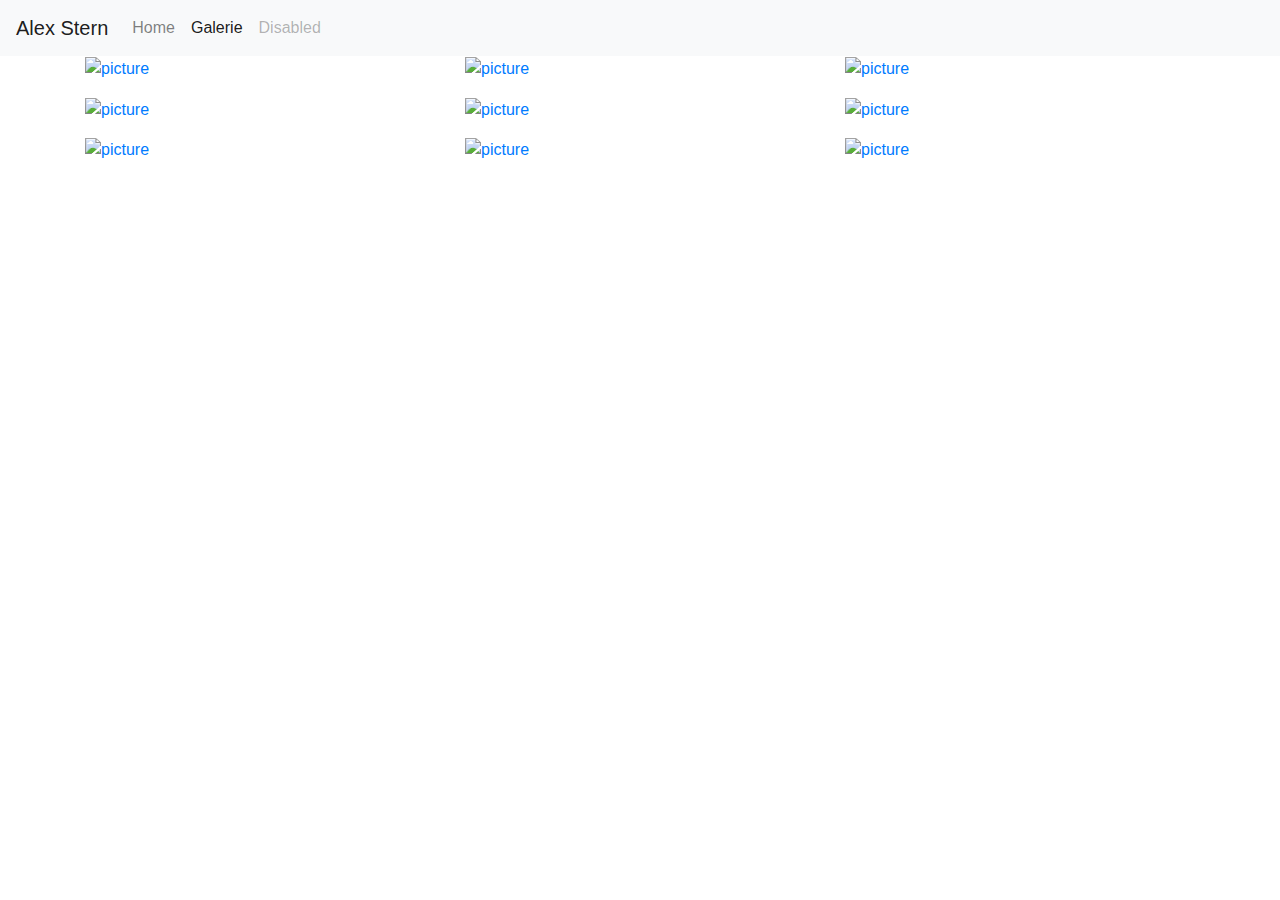
==== gallery.html @ eb6b6ddf "First commit" ====
<!DOCTYPE html>
<html>

<head>

    <title>Alex Stern</title>

    <meta charset="UTF-8">
    <meta name="viewport" content="width=device-width, initial-scale=1, shrink-to-fit=no">


    <link rel="stylesheet" href="./styles.css">
    <link rel="stylesheet" href="https://stackpath.bootstrapcdn.com/bootstrap/4.3.1/css/bootstrap.min.css" integrity="sha384-ggOyR0iXCbMQv3Xipma34MD+dH/1fQ784/j6cY/iJTQUOhcWr7x9JvoRxT2MZw1T"
        crossorigin="anonymous">
</head>

<body lang="de_CH">
    <nav class="navbar navbar-expand-lg navbar-light bg-light">
        <a class="navbar-brand" href="index.html">Alex Stern</a>
        <button class="navbar-toggler" type="button" data-toggle="collapse" data-target="#navbarSupportedContent"
            aria-controls="navbarSupportedContent" aria-expanded="false" aria-label="Toggle navigation">
            <span class="navbar-toggler-icon"></span>
        </button>

        <div class="collapse navbar-collapse" id="navbarSupportedContent">
            <ul class="navbar-nav mr-auto">
                <li class="nav-item">
                    <a class="nav-link" href="index.html">Home</a>
                </li>
                <li class="nav-item active">
                    <a class="nav-link" href="gallery.html">Galerie <span class="sr-only">(current)</span></a>
                </li>

                <li class="nav-item">
                    <a class="nav-link disabled" href="#" tabindex="-1" aria-disabled="true">Disabled</a>
                </li>
            </ul>

        </div>
    </nav>

    <div class="container my-background">

        <div class="row">
            <figure class="col-md-4">
                <a href="https://www.instagram.com/p/B0SbySJh8MV/?utm_source=ig_web_copy_link" data-size="1600x1067">
                    <img alt="picture" src="https://instagram.fzrh1-1.fna.fbcdn.net/vp/8ecfb3fbcea1d4659c8449ab07c6d82d/5E27EC0D/t51.2885-15/e35/67798587_158158052008837_5791253721439767292_n.jpg?_nc_ht=instagram.fzrh1-1.fna.fbcdn.net&_nc_cat=101"
                        class="img-fluid">
                </a>
            </figure>

            <figure class="col-md-4">
                <a href="https://www.instagram.com/p/BtYtdnUhD4h/?utm_source=ig_web_copy_link" data-size="1600x1067">
                    <img alt="picture" src="https://instagram.fzrh1-1.fna.fbcdn.net/vp/42d3dc0729caab60c9af531a1c004332/5E317958/t51.2885-15/e35/51679259_1097454137081879_3602360610104614446_n.jpg?_nc_ht=instagram.fzrh1-1.fna.fbcdn.net&_nc_cat=111"
                        class="img-fluid" />
                </a>
            </figure>

            <figure class="col-md-4">
                <a href="https://www.instagram.com/p/BzDbpjtBY2k/?utm_source=ig_web_copy_link" data-size="1600x1067">
                    <img alt="picture" src="https://instagram.fzrh1-1.fna.fbcdn.net/vp/c1889b3e8d523cc87e5327be670ed486/5E234305/t51.2885-15/e35/64369401_329940651284222_8725181454357557866_n.jpg?_nc_ht=instagram.fzrh1-1.fna.fbcdn.net&_nc_cat=102"
                        class="img-fluid" />
                </a>
            </figure>
        </div>
        <div class="row">

            <figure class="col-md-4">
                <a href="https://www.instagram.com/p/BlyBttIApsJ/?utm_source=ig_web_copy_link" data-size="1600x1067">
                    <img alt="picture" src="https://instagram.fzrh1-1.fna.fbcdn.net/vp/8b336fa2a48043872337b5ed36c66930/5E292AA8/t51.2885-15/e35/37810171_811559165899359_8673098636457934848_n.jpg?_nc_ht=instagram.fzrh1-1.fna.fbcdn.net&_nc_cat=103"                  
                        class="img-fluid" />
                </a>
            </figure>

            <figure class="col-md-4">
                <a href="https://www.instagram.com/p/BaHmKQDlAiJ/?utm_source=ig_web_copy_link" data-size="1600x1067">
                    <img alt="picture" src="https://instagram.fzrh1-1.fna.fbcdn.net/vp/6cacc9f995c2c1126dd4cdac9d83b9b0/5E6452C9/t51.2885-15/e35/22427001_1596993807041367_6751969493058060288_n.jpg?_nc_ht=instagram.fzrh1-1.fna.fbcdn.net&_nc_cat=103"
                        class="img-fluid" />
                </a>
            </figure>

            <figure class="col-md-4">
                <a href="https://www.instagram.com/p/B3gwPuXhxe9/?utm_source=ig_web_copy_link" data-size="1600x1067">
                    <img alt="picture" src="https://instagram.fzrh1-1.fna.fbcdn.net/vp/47f7e5ff62c167add6d6865743a469e2/5E2C7685/t51.2885-15/e35/73094102_205813540437225_2304214215748337166_n.jpg?_nc_ht=instagram.fzrh1-1.fna.fbcdn.net&_nc_cat=109"
                        class="img-fluid" />
                </a>
            </figure>
        </div>
        <div class="row">

            <figure class="col-md-4">
                <a href="https://www.instagram.com/p/Bxpvesphs-T/?utm_source=ig_web_copy_link" data-size="1600x1067">
                    <img alt="picture" src="https://instagram.fzrh1-1.fna.fbcdn.net/vp/dcc59d53fd9e97d1a1e609f5db3af69a/5E5C305C/t51.2885-15/e35/60264944_2229152140680024_8805662575721007342_n.jpg?_nc_ht=instagram.fzrh1-1.fna.fbcdn.net&_nc_cat=100"
                        class="img-fluid" />
                </a>
            </figure>

            <figure class="col-md-4">
                <a href="https://www.instagram.com/p/BuogNbkBnpZ/?utm_source=ig_web_copy_link" data-size="1600x1067">
                    <img alt="picture" src="https://instagram.fzrh1-1.fna.fbcdn.net/vp/250e888d85721be62b19cebf596c8566/5E5E0FB3/t51.2885-15/e35/53352903_558149471371682_5947400971754507052_n.jpg?_nc_ht=instagram.fzrh1-1.fna.fbcdn.net&_nc_cat=102"
                        class="img-fluid" />
                </a>
            </figure>

            <figure class="col-md-4">
                <a href="https://www.instagram.com/p/BuogNbkBnpZ/?utm_source=ig_web_copy_link" data-size="1600x1067">
                    <img alt="picture" src="https://instagram.fzrh1-1.fna.fbcdn.net/vp/76460972544623551a634e5a7fb3dff0/5E20A01D/t51.2885-15/e35/53822842_258146801732241_4488182011382918713_n.jpg?_nc_ht=instagram.fzrh1-1.fna.fbcdn.net&_nc_cat=109"
                        class="img-fluid" />
                </a>
            </figure>

        </div>


    </div>

    <script src="https://code.jquery.com/jquery-3.4.1.min.js" integrity="sha256-CSXorXvZcTkaix6Yvo6HppcZGetbYMGWSFlBw8HfCJo="
        crossorigin="anonymous"></script>
        <script src="https://cdnjs.cloudflare.com/ajax/libs/popper.js/1.14.7/umd/popper.min.js" integrity="sha384-UO2eT0CpHqdSJQ6hJty5KVphtPhzWj9WO1clHTMGa3JDZwrnQq4sF86dIHNDz0W1"
        crossorigin="anonymous"></script>
    <script src="https://stackpath.bootstrapcdn.com/bootstrap/4.3.1/js/bootstrap.min.js" integrity="sha384-JjSmVgyd0p3pXB1rRibZUAYoIIy6OrQ6VrjIEaFf/nJGzIxFDsf4x0xIM+B07jRM"
        crossorigin="anonymous"></script>
</body>

</html>
---- styles.css ----
body {
    background-image: url("https://image.redbull.com/rbcom/010/2016-04-08/1331787492680_8/0012/0/0/173/3456/2938/1150/1/gwin-puts-the-yt-tues-through-its-paces-in-socal.jpg");

    background-repeat: repeat-x;
    background-size: cover;
  
    font-family: 'Segoe UI', Tahoma, Geneva, Verdana, sans-serif;

    min-height: 100vh;
    margin: 0;
}

.page {
    margin-right: 10vw;
    margin-left: 10vw;
    background-color: rgba(255, 255, 255, 0.85);
    padding: 20px;
    min-width: 200px;
}

.my-background
{
    background-color: rgba(255, 255, 255, 0.85)
}

#carouselExampleCaptions {
    width: 50%;
    display: inline-block;
}

.carousel-caption {
    text-shadow: 5px 3px 5px rgb(13, 37, 146) ;
}
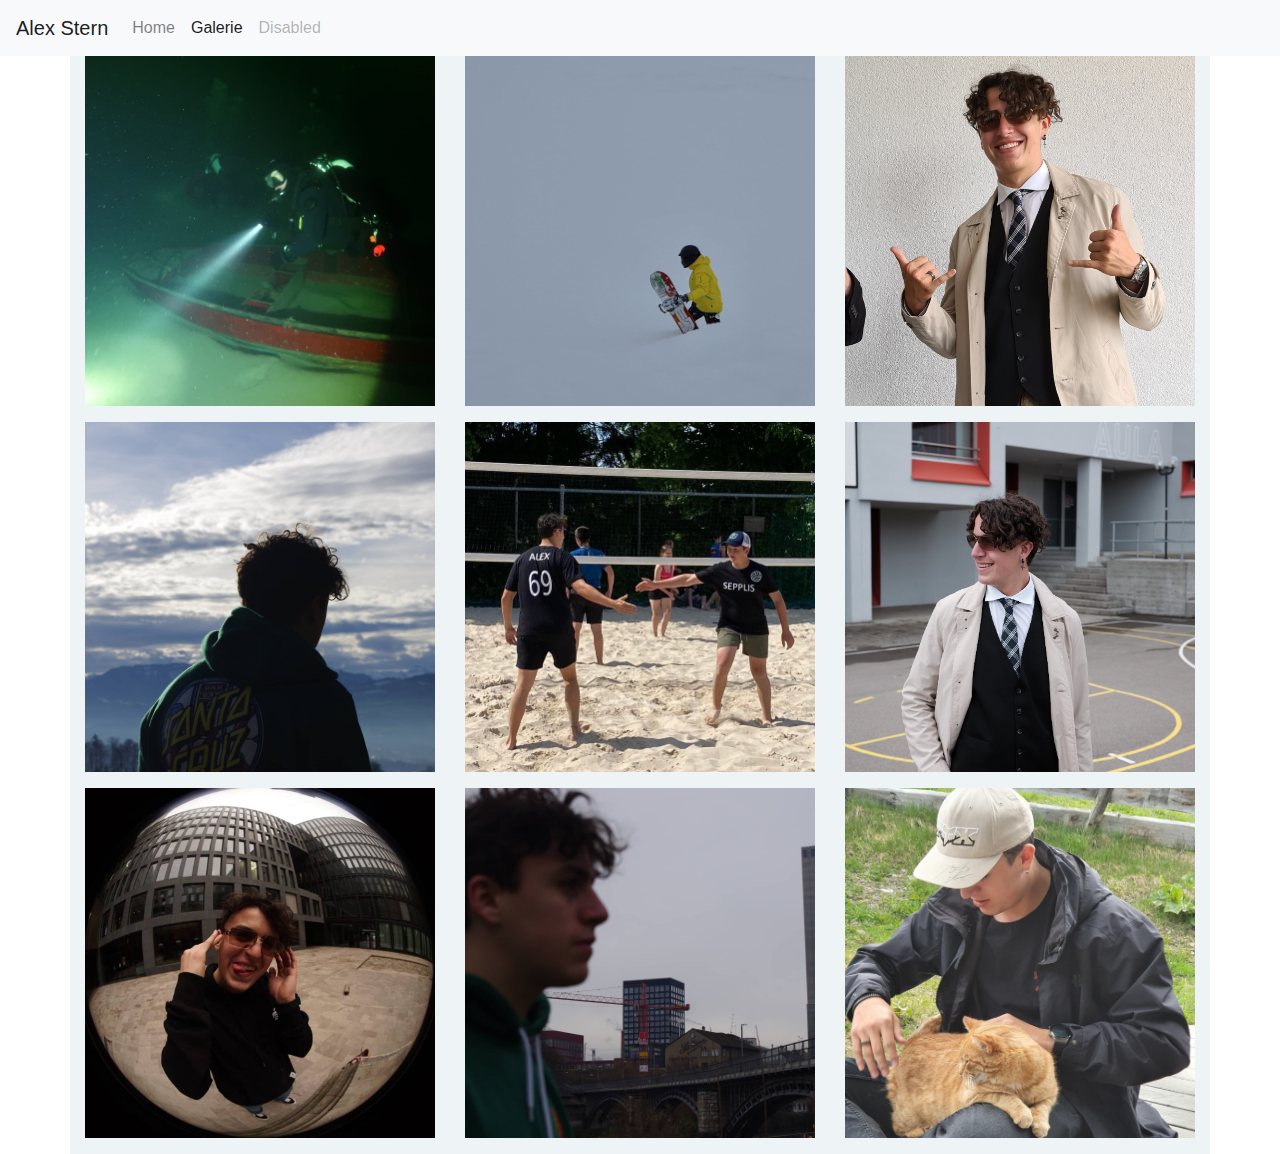
==== commit d50a8733: "Updated Pictures" ====
--- a/gallery.html
+++ b/gallery.html
@@ -43,22 +43,22 @@
 
         <div class="row">
             <figure class="col-md-4">
-                <a href="https://www.instagram.com/p/B0SbySJh8MV/?utm_source=ig_web_copy_link" data-size="1600x1067">
-                    <img alt="picture" src="https://instagram.fzrh1-1.fna.fbcdn.net/vp/8ecfb3fbcea1d4659c8449ab07c6d82d/5E27EC0D/t51.2885-15/e35/67798587_158158052008837_5791253721439767292_n.jpg?_nc_ht=instagram.fzrh1-1.fna.fbcdn.net&_nc_cat=101"
+                <a href="https://www.instagram.com/p/CUzrXs5Mf87/" data-size="1600x1067">
+                    <img alt="picture" src="img/pics/Saved Pictures/tauchen4.jpg"
                         class="img-fluid">
                 </a>
             </figure>
 
             <figure class="col-md-4">
-                <a href="https://www.instagram.com/p/BtYtdnUhD4h/?utm_source=ig_web_copy_link" data-size="1600x1067">
-                    <img alt="picture" src="https://instagram.fzrh1-1.fna.fbcdn.net/vp/42d3dc0729caab60c9af531a1c004332/5E317958/t51.2885-15/e35/51679259_1097454137081879_3602360610104614446_n.jpg?_nc_ht=instagram.fzrh1-1.fna.fbcdn.net&_nc_cat=111"
+                <a href="https://www.instagram.com/stories/highlights/17866947047260733/" data-size="1600x1067">
+                    <img alt="picture" src="img/pics/Saved Pictures/snow.JPG"
                         class="img-fluid" />
                 </a>
             </figure>
 
             <figure class="col-md-4">
-                <a href="https://www.instagram.com/p/BzDbpjtBY2k/?utm_source=ig_web_copy_link" data-size="1600x1067">
-                    <img alt="picture" src="https://instagram.fzrh1-1.fna.fbcdn.net/vp/c1889b3e8d523cc87e5327be670ed486/5E234305/t51.2885-15/e35/64369401_329940651284222_8725181454357557866_n.jpg?_nc_ht=instagram.fzrh1-1.fna.fbcdn.net&_nc_cat=102"
+                <a href="" data-size="1600x1067">
+                    <img alt="picture" src="img/pics/Saved Pictures/alex.jpg"
                         class="img-fluid" />
                 </a>
             </figure>
@@ -66,22 +66,22 @@
         <div class="row">
 
             <figure class="col-md-4">
-                <a href="https://www.instagram.com/p/BlyBttIApsJ/?utm_source=ig_web_copy_link" data-size="1600x1067">
-                    <img alt="picture" src="https://instagram.fzrh1-1.fna.fbcdn.net/vp/8b336fa2a48043872337b5ed36c66930/5E292AA8/t51.2885-15/e35/37810171_811559165899359_8673098636457934848_n.jpg?_nc_ht=instagram.fzrh1-1.fna.fbcdn.net&_nc_cat=103"                  
+                <a href="https://www.instagram.com/p/CJHCxe3hsPT/?utm_source=ig_web_copy_link" data-size="1600x1067">
+                    <img alt="picture" src="img/pics/Saved Pictures/alex2.jpg"                  
                         class="img-fluid" />
                 </a>
             </figure>
 
             <figure class="col-md-4">
-                <a href="https://www.instagram.com/p/BaHmKQDlAiJ/?utm_source=ig_web_copy_link" data-size="1600x1067">
-                    <img alt="picture" src="https://instagram.fzrh1-1.fna.fbcdn.net/vp/6cacc9f995c2c1126dd4cdac9d83b9b0/5E6452C9/t51.2885-15/e35/22427001_1596993807041367_6751969493058060288_n.jpg?_nc_ht=instagram.fzrh1-1.fna.fbcdn.net&_nc_cat=103"
+                <a href=" " data-size="1600x1067">
+                    <img alt="picture" src="img/pics/Saved Pictures/volley.JPG"
                         class="img-fluid" />
                 </a>
             </figure>
 
             <figure class="col-md-4">
-                <a href="https://www.instagram.com/p/B3gwPuXhxe9/?utm_source=ig_web_copy_link" data-size="1600x1067">
-                    <img alt="picture" src="https://instagram.fzrh1-1.fna.fbcdn.net/vp/47f7e5ff62c167add6d6865743a469e2/5E2C7685/t51.2885-15/e35/73094102_205813540437225_2304214215748337166_n.jpg?_nc_ht=instagram.fzrh1-1.fna.fbcdn.net&_nc_cat=109"
+                <a href=" " data-size="1600x1067">
+                    <img alt="picture" src="img/pics/Saved Pictures/alex3.jpg"
                         class="img-fluid" />
                 </a>
             </figure>
@@ -89,22 +89,22 @@
         <div class="row">
 
             <figure class="col-md-4">
-                <a href="https://www.instagram.com/p/Bxpvesphs-T/?utm_source=ig_web_copy_link" data-size="1600x1067">
-                    <img alt="picture" src="https://instagram.fzrh1-1.fna.fbcdn.net/vp/dcc59d53fd9e97d1a1e609f5db3af69a/5E5C305C/t51.2885-15/e35/60264944_2229152140680024_8805662575721007342_n.jpg?_nc_ht=instagram.fzrh1-1.fna.fbcdn.net&_nc_cat=100"
+                <a href="https://www.instagram.com/p/CK-59GWB8ap/" data-size="1600x1067">
+                    <img alt="picture" src="img/me2.jpg"
                         class="img-fluid" />
                 </a>
             </figure>
 
             <figure class="col-md-4">
-                <a href="https://www.instagram.com/p/BuogNbkBnpZ/?utm_source=ig_web_copy_link" data-size="1600x1067">
-                    <img alt="picture" src="https://instagram.fzrh1-1.fna.fbcdn.net/vp/250e888d85721be62b19cebf596c8566/5E5E0FB3/t51.2885-15/e35/53352903_558149471371682_5947400971754507052_n.jpg?_nc_ht=instagram.fzrh1-1.fna.fbcdn.net&_nc_cat=102"
+                <a href="https://www.instagram.com/p/CJHCxe3hsPT/" data-size="1600x1067">
+                    <img alt="picture" src="img/me.jpg"
                         class="img-fluid" />
                 </a>
             </figure>
 
             <figure class="col-md-4">
-                <a href="https://www.instagram.com/p/BuogNbkBnpZ/?utm_source=ig_web_copy_link" data-size="1600x1067">
-                    <img alt="picture" src="https://instagram.fzrh1-1.fna.fbcdn.net/vp/76460972544623551a634e5a7fb3dff0/5E20A01D/t51.2885-15/e35/53822842_258146801732241_4488182011382918713_n.jpg?_nc_ht=instagram.fzrh1-1.fna.fbcdn.net&_nc_cat=109"
+                <a href=" " data-size="1600x1067">
+                    <img alt="picture" src="img/pics/Saved Pictures/cat.JPG"
                         class="img-fluid" />
                 </a>
             </figure>
--- a/styles.css
+++ b/styles.css
@@ -1,5 +1,5 @@
 body {
-    background-image: url("https://image.redbull.com/rbcom/010/2016-04-08/1331787492680_8/0012/0/0/173/3456/2938/1150/1/gwin-puts-the-yt-tues-through-its-paces-in-socal.jpg");
+    background-image: url(SC_TeamsHintergrund-08.jpg) blue;
 
     background-repeat: repeat-x;
     background-size: cover;
@@ -20,7 +20,7 @@
 
 .my-background
 {
-    background-color: rgba(255, 255, 255, 0.85)
+    background-color:   #EEF3F6
 }
 
 #carouselExampleCaptions {
@@ -29,5 +29,15 @@
 }
 
 .carousel-caption {
-    text-shadow: 5px 3px 5px rgb(13, 37, 146) ;
+    text-shadow: 5px 3px 5px #001155 ;
+}
+
+.icon-links {
+    font-size: 48px;
+    text-align: center;
+    text-decoration: none;
+}
+
+.icon-links a:hover {
+    color:blue;
 }